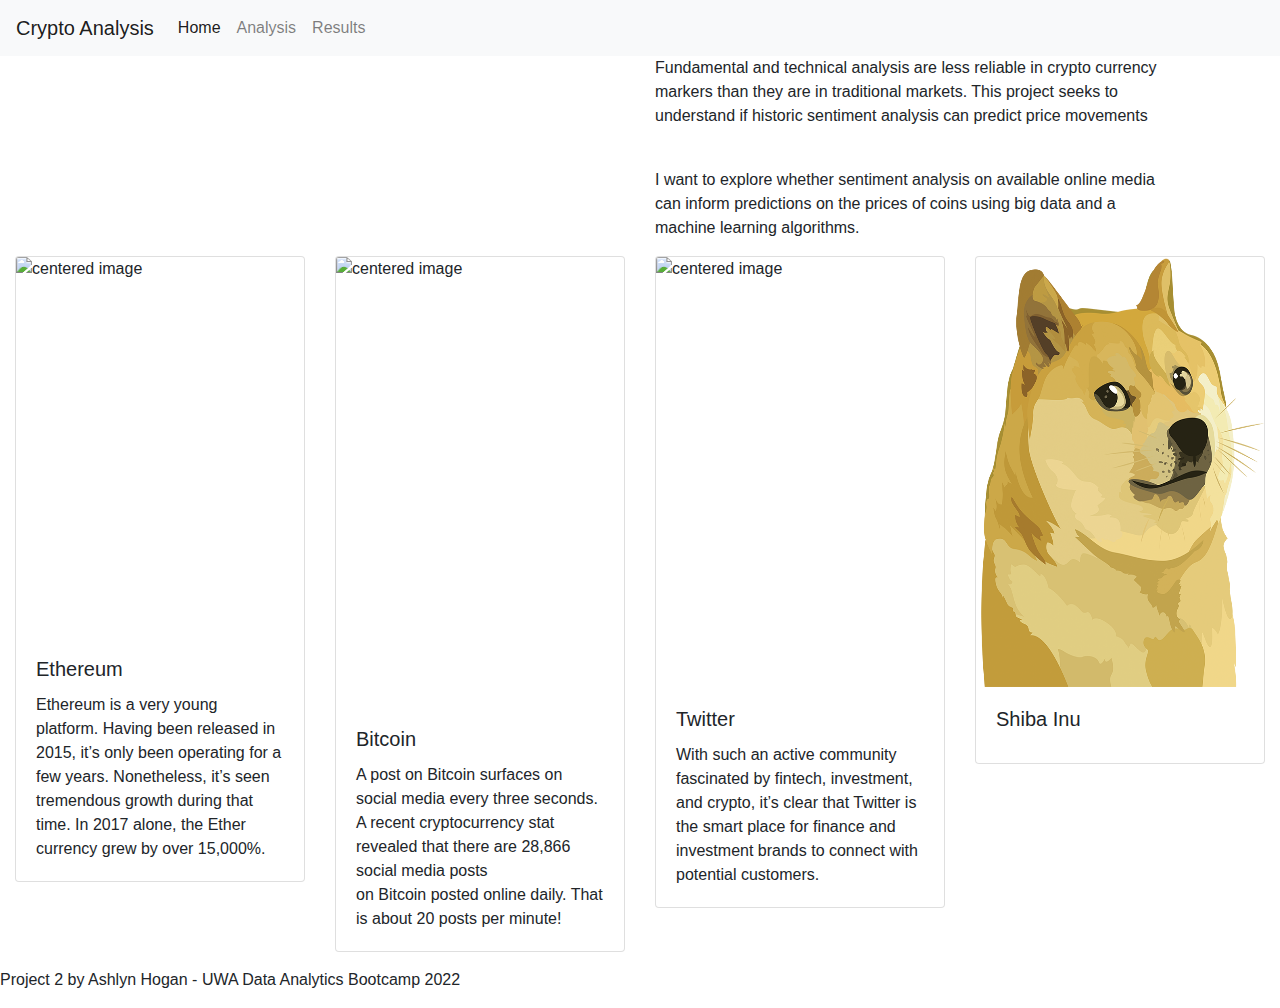
==== index.html @ c663d27e "Cleaning repo" ====
<!DOCTYPE html>
<html lang="en">

<head>
  <meta charset="UTF-8">
  <meta name="viewport" content="width=device-width, initial-scale=0.5">
  <meta http-equiv="X-UA-Compatible" content="ie=edge">
  <title>Crypto Analysis</title>
  <link rel="stylesheet" href="static/css/anime.css">
  <link rel="stylesheet" href="static/css/styles.css">
  <link rel="stylesheet" href="https://cdn.jsdelivr.net/npm/bootstrap@4.0.0/dist/css/bootstrap.min.css" integrity="sha384-Gn5384xqQ1aoWXA+058RXPxPg6fy4IWvTNh0E263XmFcJlSAwiGgFAW/dAiS6JXm" crossorigin="anonymous">


  <script src='https://cdn.plot.ly/plotly-2.11.1.min.js'></script>
  <script src='https://cdnjs.cloudflare.com/ajax/libs/d3/3.5.17/d3.min.js'></script>

</head>

<body>

<nav class="navbar navbar-expand-lg navbar-light bg-light  navbar">
  <a class="navbar-brand" style="color:rgba(#ffa3a3)" href="index.html">Crypto Analysis</a>
  <button class="navbar-toggler" type="button" data-toggle="collapse" data-target="#navbarNav" aria-controls="navbarNav" aria-expanded="false" aria-label="Toggle navigation">
    <span class="navbar-toggler-icon"></span>
  </button>
  <div class="collapse navbar-collapse" id="navbarNav">
    <ul class="navbar-nav">
      <li class="nav-item active">

        <a class="nav-link" id= "button" href="index.html">Home <span class="sr-only">(current)</span></a>
      </li>
      <li class="nav-item">
        <a class="nav-link"id= "button"  href="Charts.html">Analysis</a>
      </li>
      <li class="nav-item">
        <a class="nav-link" id= "button" href="results.html">Results</a>
      </li>
    </ul>
  </div>
</nav>
  <div class="container-fluid main">
    <div class="row">
      <div class="col-lg-6 image">
        <div id="myDiv">
          <lottie-player src="https://assets4.lottiefiles.com/packages/lf20_yc9ywdm7.json" background="transparent"  speed="1"  style="width: 600px; height: 600px;"loop autoplay ></lottie-player> 
        </div>
      </div>
      <div class="col-lg-5 wrapper">
        <div class="css-typing">
          <p>Fundamental and technical analysis are less reliable in crypto currency markers than they are in traditional markets. This project seeks to understand if historic sentiment analysis can predict price movements</p>
          <br>
          <p> I want to explore whether sentiment analysis on available online media can inform predictions on the prices of coins using big data and a machine learning algorithms.</p>  
        </div>
      </div>
    </div>


    <div class="row row2">
      <div class="col-lg-3 mb-3">
        <div class="card">
          <img src="Resources/ethereum.png" width="250" 
          height="380" alt="centered image" class="card-img-top">
          <div class="card-body">
            <h5 class="card-title">Ethereum</h5>
            <p class="card-text">Ethereum is a very young platform. Having been released in 2015, it’s only been operating for a few years. Nonetheless, it’s seen tremendous growth during that time. In 2017 alone, the Ether currency grew by over 15,000%.</p>
            <!-- <a href="" class="btn btn-outline-success btn-sm">Read More</a> -->
            <!-- <a href="" class="btn btn-outline-danger btn-sm"><i class="far fa-heart"></i></a> -->
          </div>
        </div>
      </div>
       
      <div class="col-lg-3 mb-3">
        <div class="card">
          <img src="Resources /bitcoin.png" width="150" 
           height="450"alt="centered image" class="card-img-top">
          <div class="card-body">
            <h5 class="card-title">Bitcoin</h5>
            <p class="card-text">A post on Bitcoin surfaces on social media every three seconds.
              A recent cryptocurrency stat revealed that there are 28,866 social media posts on Bitcoin posted online daily. That is about 20 posts per minute!</p>
            <!-- <a href="" class="btn btn-outline-success btn-sm">Read More</a>
            <a href="" class="btn btn-outline-danger btn-sm"><i class="far fa-heart"></i></a> -->
            
          </div>
        </div>
      </div>
    
      <div class="col-lg-3 mb-3">
        <div class="card">
          <img src="Resources/twitter.png" alt="centered image"width="300" 
           height="430"class="card-img-top">
          <div class="card-body">
            <h5 class="card-title">Twitter</h5>
            <p class="card-text">With such an active community fascinated by fintech, investment, and crypto, it’s clear that Twitter is the smart place for finance and investment brands to connect with potential customers.</p>
            <!-- <a href="" class="btn btn-outline-danger btn-sm"><i class="far fa-heart"></i></a> -->
          </div>
        </div>
      </div>
      <div class="col-lg-3 mb-3">
        <div class="card">
          <img src="Resources/doge.png" alt="centered image"width="300" 
           height="430"class="card-img-top">
          <div class="card-body">
            <h5 class="card-title">Shiba Inu</h5>
            <p class="card-text"></p>
            <!-- <a href="" class="btn btn-outline-danger btn-sm"><i class="far fa-heart"></i></a> -->
          </div>
        </div>
      </div>
    </div>
  </div>


 
  <div class="row row3">
    <div class="col-md-12 footer">
      <p>Project 2 by Ashlyn Hogan - UWA Data Analytics Bootcamp 2022</p>
    </div>
  </div>
  
  

  
</body>

<script src="https://cdnjs.cloudflare.com/ajax/libs/d3/5.5.0/d3.js"></script>
<script src="https://cdn.plot.ly/plotly-latest.min.js"></script>
<script src="https://cdnjs.cloudflare.com/ajax/libs/animejs/2.0.2/anime.min.js"></script>
<script src="https://d3js.org/d3-scale-chromatic.v1.min.js"></script>
<script src="static/js/app.js"></script>
<script src="https://unpkg.com/@lottiefiles/lottie-player@latest/dist/lottie-player.js"></script>
<!-- <link rel="stylesheet" href="https://maxcdn.bootstrapcdn.com/bootstrap/3.3.7/css/bootstrap.min.css"> -->




</html>
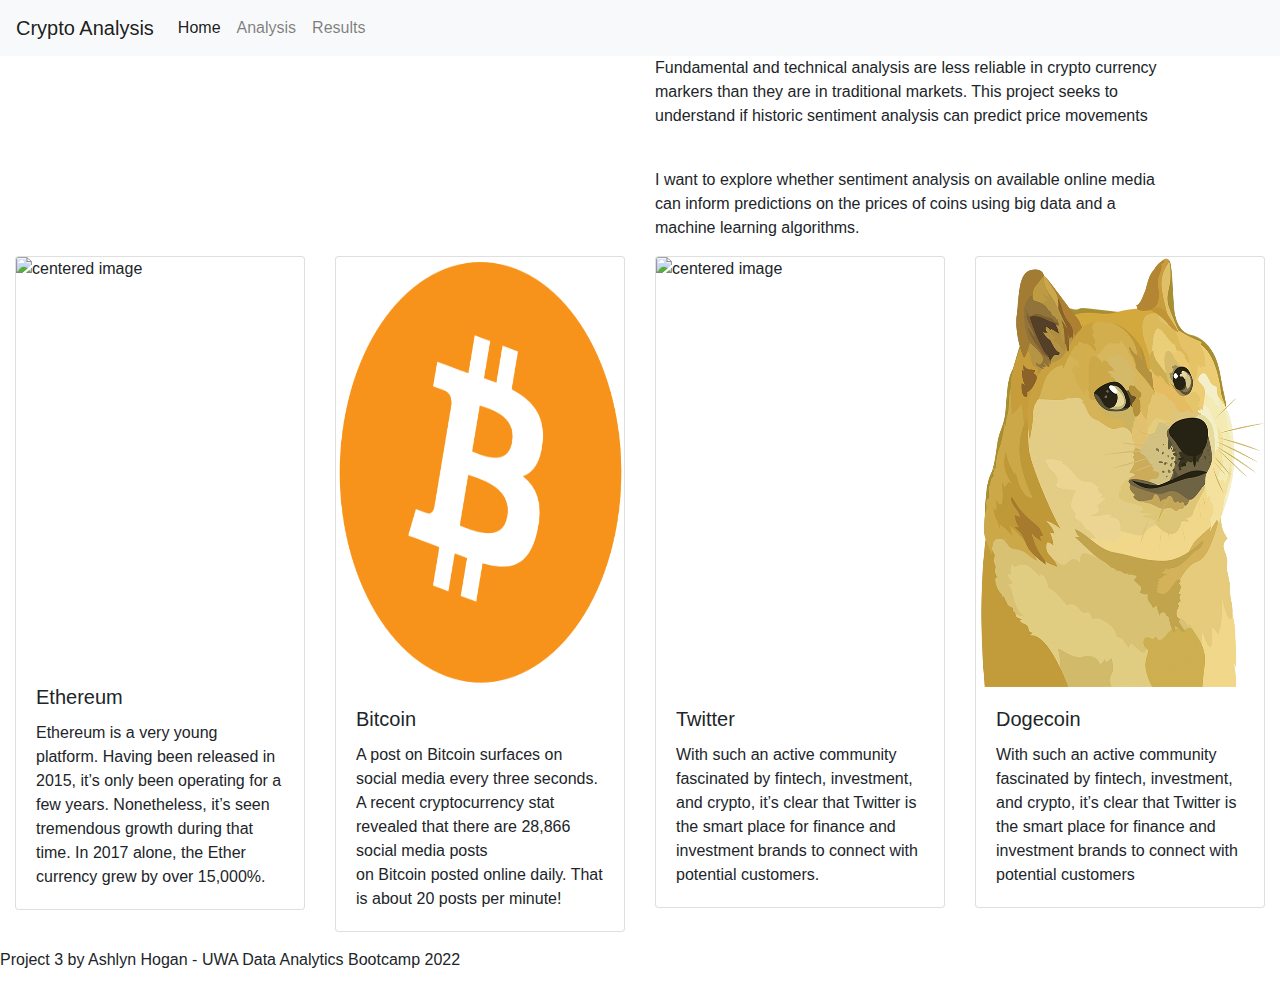
==== commit a5cd75f0: "updating html" ====
--- a/index.html
+++ b/index.html
@@ -6,8 +6,8 @@
   <meta name="viewport" content="width=device-width, initial-scale=0.5">
   <meta http-equiv="X-UA-Compatible" content="ie=edge">
   <title>Crypto Analysis</title>
-  <link rel="stylesheet" href="static/css/anime.css">
   <link rel="stylesheet" href="static/css/styles.css">
+  <script src="https://d3js.org/d3.v5.min.js"></script>
   <link rel="stylesheet" href="https://cdn.jsdelivr.net/npm/bootstrap@4.0.0/dist/css/bootstrap.min.css" integrity="sha384-Gn5384xqQ1aoWXA+058RXPxPg6fy4IWvTNh0E263XmFcJlSAwiGgFAW/dAiS6JXm" crossorigin="anonymous">
 
 
@@ -59,7 +59,7 @@
       <div class="col-lg-3 mb-3">
         <div class="card">
           <img src="Resources/ethereum.png" width="250" 
-          height="380" alt="centered image" class="card-img-top">
+          height="408" alt="centered image" class="card-img-top">
           <div class="card-body">
             <h5 class="card-title">Ethereum</h5>
             <p class="card-text">Ethereum is a very young platform. Having been released in 2015, it’s only been operating for a few years. Nonetheless, it’s seen tremendous growth during that time. In 2017 alone, the Ether currency grew by over 15,000%.</p>
@@ -71,8 +71,8 @@
        
       <div class="col-lg-3 mb-3">
         <div class="card">
-          <img src="Resources /bitcoin.png" width="150" 
-           height="450"alt="centered image" class="card-img-top">
+          <img src="Resources/bitcoins.png" width="150" 
+           height="430"alt="centered image" class="card-img-top">
           <div class="card-body">
             <h5 class="card-title">Bitcoin</h5>
             <p class="card-text">A post on Bitcoin surfaces on social media every three seconds.
@@ -100,8 +100,8 @@
           <img src="Resources/doge.png" alt="centered image"width="300" 
            height="430"class="card-img-top">
           <div class="card-body">
-            <h5 class="card-title">Shiba Inu</h5>
-            <p class="card-text"></p>
+            <h5 class="card-title">Dogecoin</h5>
+            <p class="card-text">With such an active community fascinated by fintech, investment, and crypto, it’s clear that Twitter is the smart place for finance and investment brands to connect with potential customers</p>
             <!-- <a href="" class="btn btn-outline-danger btn-sm"><i class="far fa-heart"></i></a> -->
           </div>
         </div>
@@ -113,7 +113,7 @@
  
   <div class="row row3">
     <div class="col-md-12 footer">
-      <p>Project 2 by Ashlyn Hogan - UWA Data Analytics Bootcamp 2022</p>
+      <p>Project 3 by Ashlyn Hogan - UWA Data Analytics Bootcamp 2022</p>
     </div>
   </div>
   
@@ -126,7 +126,7 @@
 <script src="https://cdn.plot.ly/plotly-latest.min.js"></script>
 <script src="https://cdnjs.cloudflare.com/ajax/libs/animejs/2.0.2/anime.min.js"></script>
 <script src="https://d3js.org/d3-scale-chromatic.v1.min.js"></script>
-<script src="static/js/app.js"></script>
+<script src="static/js/plots.js"></script>
 <script src="https://unpkg.com/@lottiefiles/lottie-player@latest/dist/lottie-player.js"></script>
 <!-- <link rel="stylesheet" href="https://maxcdn.bootstrapcdn.com/bootstrap/3.3.7/css/bootstrap.min.css"> -->
 
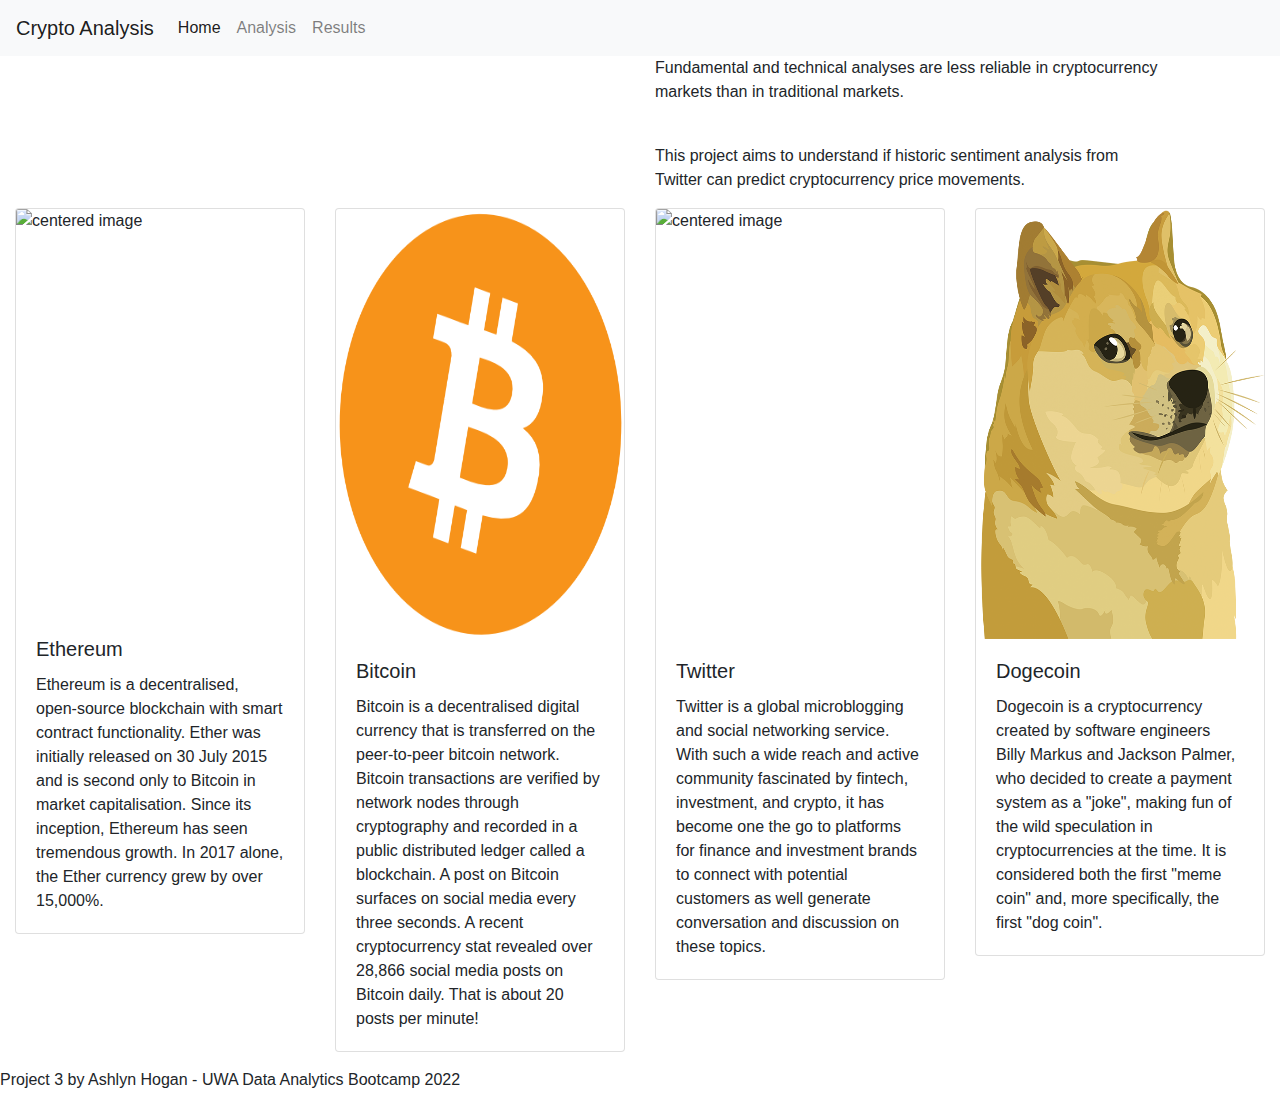
==== commit 7da34e1e: "index html front page word update" ====
--- a/index.html
+++ b/index.html
@@ -47,9 +47,9 @@
       </div>
       <div class="col-lg-5 wrapper">
         <div class="css-typing">
-          <p>Fundamental and technical analysis are less reliable in crypto currency markers than they are in traditional markets. This project seeks to understand if historic sentiment analysis can predict price movements</p>
+          <p>Fundamental and technical analyses are less reliable in cryptocurrency markets than in traditional markets.</p>
           <br>
-          <p> I want to explore whether sentiment analysis on available online media can inform predictions on the prices of coins using big data and a machine learning algorithms.</p>  
+          <p>This project aims to understand if historic sentiment analysis from Twitter can predict cryptocurrency price movements.</p>  
         </div>
       </div>
     </div>
@@ -62,7 +62,9 @@
           height="408" alt="centered image" class="card-img-top">
           <div class="card-body">
             <h5 class="card-title">Ethereum</h5>
-            <p class="card-text">Ethereum is a very young platform. Having been released in 2015, it’s only been operating for a few years. Nonetheless, it’s seen tremendous growth during that time. In 2017 alone, the Ether currency grew by over 15,000%.</p>
+            <p class="card-text">Ethereum is a decentralised, open-source blockchain with smart contract functionality. 
+              Ether was initially released on 30 July 2015 and is second only to Bitcoin in market capitalisation. 
+              Since its inception, Ethereum has seen tremendous growth. In 2017 alone, the Ether currency grew by over 15,000%.</p>
             <!-- <a href="" class="btn btn-outline-success btn-sm">Read More</a> -->
             <!-- <a href="" class="btn btn-outline-danger btn-sm"><i class="far fa-heart"></i></a> -->
           </div>
@@ -75,8 +77,10 @@
            height="430"alt="centered image" class="card-img-top">
           <div class="card-body">
             <h5 class="card-title">Bitcoin</h5>
-            <p class="card-text">A post on Bitcoin surfaces on social media every three seconds.
-              A recent cryptocurrency stat revealed that there are 28,866 social media posts on Bitcoin posted online daily. That is about 20 posts per minute!</p>
+            <p class="card-text">Bitcoin is a decentralised digital currency that is transferred on the peer-to-peer bitcoin network. Bitcoin transactions are verified by network nodes through cryptography and recorded in a public distributed ledger called a blockchain. 
+              A post on Bitcoin surfaces on social media every three seconds.
+              A recent cryptocurrency stat revealed over 28,866 social media posts on Bitcoin daily. That is about 20 posts per minute!
+              </p>
             <!-- <a href="" class="btn btn-outline-success btn-sm">Read More</a>
             <a href="" class="btn btn-outline-danger btn-sm"><i class="far fa-heart"></i></a> -->
             
@@ -90,7 +94,8 @@
            height="430"class="card-img-top">
           <div class="card-body">
             <h5 class="card-title">Twitter</h5>
-            <p class="card-text">With such an active community fascinated by fintech, investment, and crypto, it’s clear that Twitter is the smart place for finance and investment brands to connect with potential customers.</p>
+            <p class="card-text">Twitter is a global microblogging and social networking service. With such a wide reach and active community fascinated by fintech, investment, and crypto, it has become 
+              one the go to platforms for finance and investment brands to connect with potential customers as well generate conversation and discussion on these topics.</p>
             <!-- <a href="" class="btn btn-outline-danger btn-sm"><i class="far fa-heart"></i></a> -->
           </div>
         </div>
@@ -101,7 +106,8 @@
            height="430"class="card-img-top">
           <div class="card-body">
             <h5 class="card-title">Dogecoin</h5>
-            <p class="card-text">With such an active community fascinated by fintech, investment, and crypto, it’s clear that Twitter is the smart place for finance and investment brands to connect with potential customers</p>
+            <p class="card-text">Dogecoin is a cryptocurrency created by software engineers Billy Markus and Jackson Palmer, who decided to create a payment system as a "joke", 
+              making fun of the wild speculation in cryptocurrencies at the time. It is considered both the first "meme coin" and, more specifically, the first "dog coin".</p>
             <!-- <a href="" class="btn btn-outline-danger btn-sm"><i class="far fa-heart"></i></a> -->
           </div>
         </div>
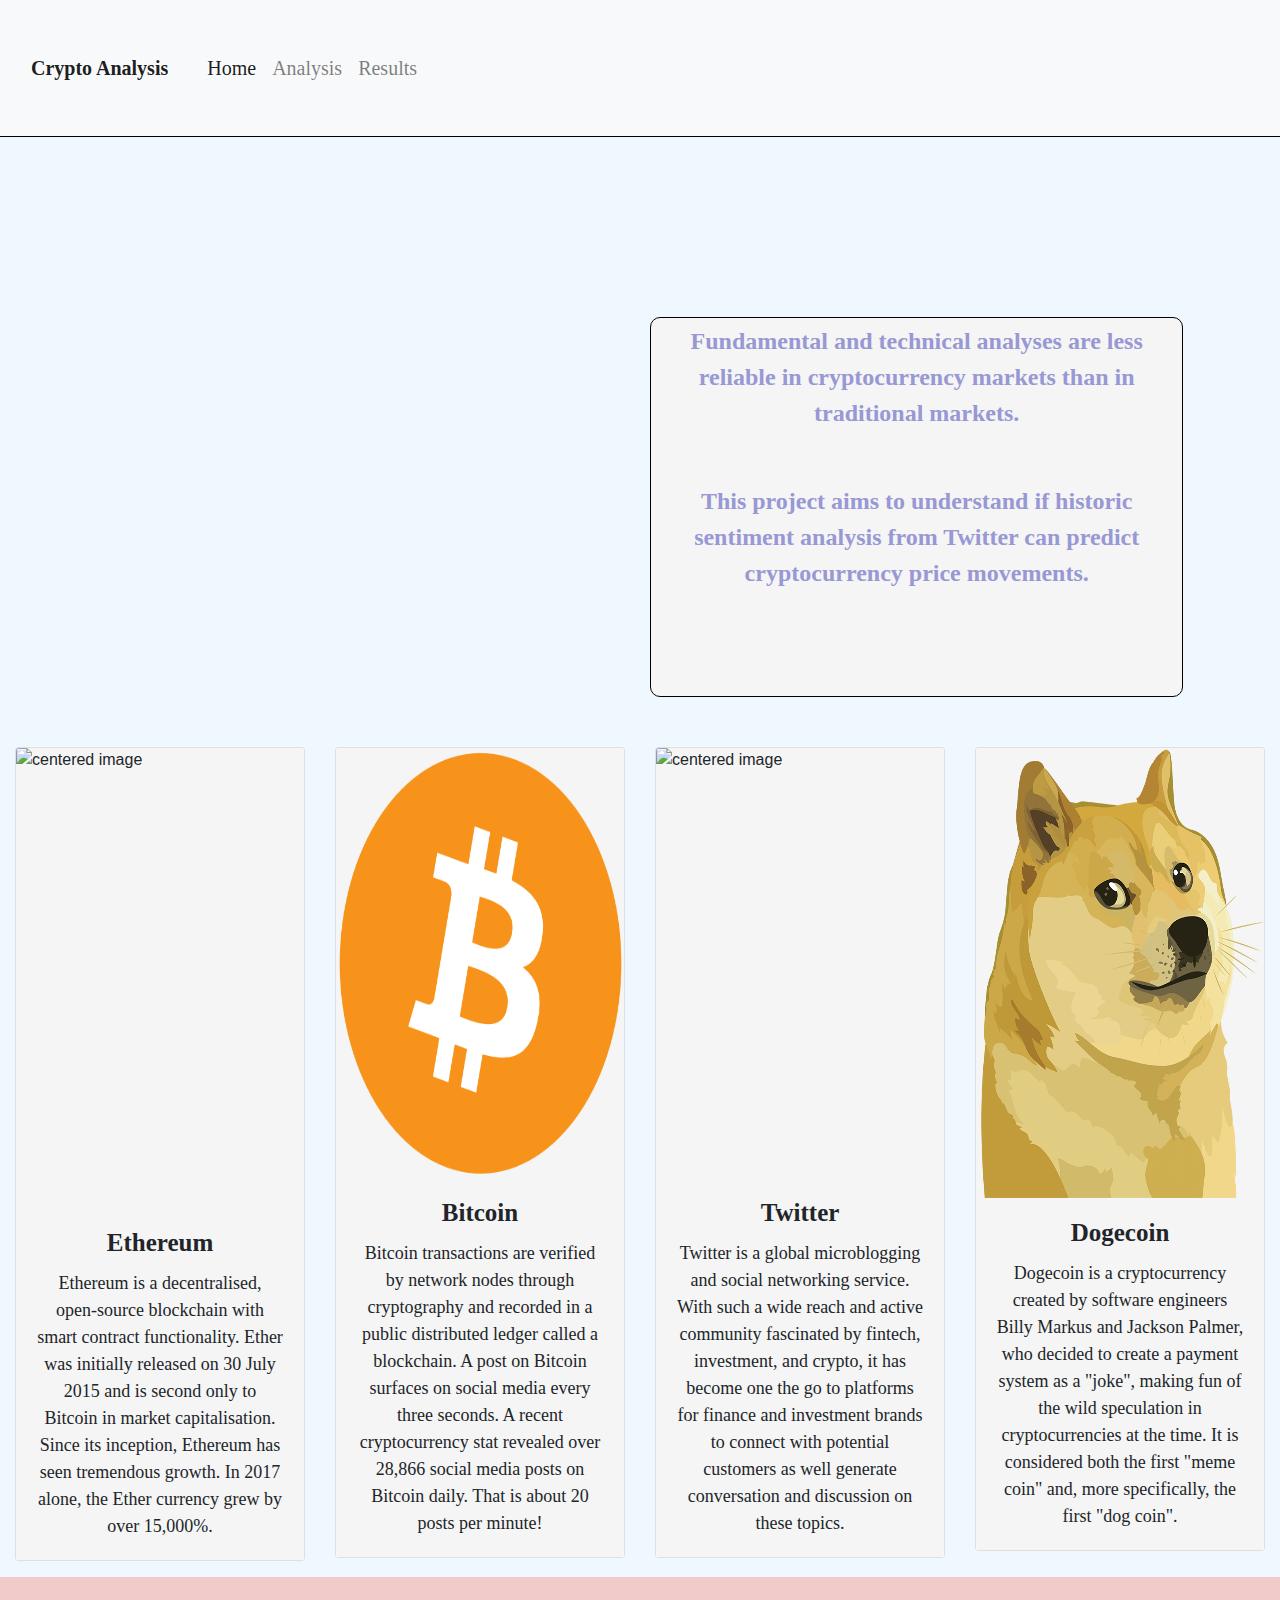
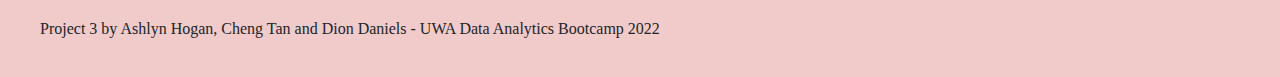
==== commit 0c8cfa06: "style change" ====
--- a/index.html
+++ b/index.html
@@ -6,7 +6,7 @@
   <meta name="viewport" content="width=device-width, initial-scale=0.5">
   <meta http-equiv="X-UA-Compatible" content="ie=edge">
   <title>Crypto Analysis</title>
-  <link rel="stylesheet" href="static/css/styles.css">
+  <link rel="stylesheet" href="styles.css">
   <script src="https://d3js.org/d3.v5.min.js"></script>
   <link rel="stylesheet" href="https://cdn.jsdelivr.net/npm/bootstrap@4.0.0/dist/css/bootstrap.min.css" integrity="sha384-Gn5384xqQ1aoWXA+058RXPxPg6fy4IWvTNh0E263XmFcJlSAwiGgFAW/dAiS6JXm" crossorigin="anonymous">
 
@@ -58,15 +58,13 @@
     <div class="row row2">
       <div class="col-lg-3 mb-3">
         <div class="card">
-          <img src="Resources/ethereum.png" width="250" 
-          height="408" alt="centered image" class="card-img-top">
+          <img src="Resources/ethereum.png" width="300" 
+          height="460" alt="centered image" class="card-img-top">
           <div class="card-body">
             <h5 class="card-title">Ethereum</h5>
             <p class="card-text">Ethereum is a decentralised, open-source blockchain with smart contract functionality. 
               Ether was initially released on 30 July 2015 and is second only to Bitcoin in market capitalisation. 
               Since its inception, Ethereum has seen tremendous growth. In 2017 alone, the Ether currency grew by over 15,000%.</p>
-            <!-- <a href="" class="btn btn-outline-success btn-sm">Read More</a> -->
-            <!-- <a href="" class="btn btn-outline-danger btn-sm"><i class="far fa-heart"></i></a> -->
           </div>
         </div>
       </div>
@@ -77,12 +75,10 @@
            height="430"alt="centered image" class="card-img-top">
           <div class="card-body">
             <h5 class="card-title">Bitcoin</h5>
-            <p class="card-text">Bitcoin is a decentralised digital currency that is transferred on the peer-to-peer bitcoin network. Bitcoin transactions are verified by network nodes through cryptography and recorded in a public distributed ledger called a blockchain. 
+            <p class="card-text">Bitcoin transactions are verified by network nodes through cryptography and recorded in a public distributed ledger called a blockchain. 
               A post on Bitcoin surfaces on social media every three seconds.
               A recent cryptocurrency stat revealed over 28,866 social media posts on Bitcoin daily. That is about 20 posts per minute!
               </p>
-            <!-- <a href="" class="btn btn-outline-success btn-sm">Read More</a>
-            <a href="" class="btn btn-outline-danger btn-sm"><i class="far fa-heart"></i></a> -->
             
           </div>
         </div>
@@ -96,19 +92,17 @@
             <h5 class="card-title">Twitter</h5>
             <p class="card-text">Twitter is a global microblogging and social networking service. With such a wide reach and active community fascinated by fintech, investment, and crypto, it has become 
               one the go to platforms for finance and investment brands to connect with potential customers as well generate conversation and discussion on these topics.</p>
-            <!-- <a href="" class="btn btn-outline-danger btn-sm"><i class="far fa-heart"></i></a> -->
           </div>
         </div>
       </div>
       <div class="col-lg-3 mb-3">
         <div class="card">
           <img src="Resources/doge.png" alt="centered image"width="300" 
-           height="430"class="card-img-top">
+           height="450"class="card-img-top">
           <div class="card-body">
             <h5 class="card-title">Dogecoin</h5>
             <p class="card-text">Dogecoin is a cryptocurrency created by software engineers Billy Markus and Jackson Palmer, who decided to create a payment system as a "joke", 
               making fun of the wild speculation in cryptocurrencies at the time. It is considered both the first "meme coin" and, more specifically, the first "dog coin".</p>
-            <!-- <a href="" class="btn btn-outline-danger btn-sm"><i class="far fa-heart"></i></a> -->
           </div>
         </div>
       </div>
@@ -119,7 +113,7 @@
  
   <div class="row row3">
     <div class="col-md-12 footer">
-      <p>Project 3 by Ashlyn Hogan - UWA Data Analytics Bootcamp 2022</p>
+      <p>Project 3 by Ashlyn Hogan, Cheng Tan and Dion Daniels  - UWA Data Analytics Bootcamp 2022</p>
     </div>
   </div>
   
@@ -134,7 +128,6 @@
 <script src="https://d3js.org/d3-scale-chromatic.v1.min.js"></script>
 <script src="static/js/plots.js"></script>
 <script src="https://unpkg.com/@lottiefiles/lottie-player@latest/dist/lottie-player.js"></script>
-<!-- <link rel="stylesheet" href="https://maxcdn.bootstrapcdn.com/bootstrap/3.3.7/css/bootstrap.min.css"> -->
 
 
 
--- a/styles.css
+++ b/styles.css
@@ -0,0 +1,417 @@
+/* ///////////////////////////////////////////////////// */
+/* BODY */
+/* ///////////////////////////////////////////////////// */
+
+.body {
+  background-color :aliceblue; 
+  font-family :"Times New Roman, Times, serif";
+}
+
+/* ///////////////////////////////////////////////////// */
+/* HEADER */
+/* ///////////////////////////////////////////////////// */
+
+.container{
+  background-color :whitesmoke; 
+  padding-bottom: 15px;
+  left: 100px;
+  padding-left: 70px;
+  margin-right: 0px;
+
+}
+
+.main{
+  background-color :aliceblue;
+
+}
+  
+.navbar-brand{
+  color: #ffa3a3;
+  margin-top: 40px;
+  font-family: "tahoma";
+  font-weight: bold;
+  font-size: 40px;
+  min-height: 80px;
+}
+
+.navbar{
+  background-color :whitesmoke; 
+  border-bottom: 1.5px solid black;
+  padding-bottom: 40px;
+}
+
+
+.navbar-brand {
+  padding: 0 15px;
+  height: 80px;
+  line-height: 80px;
+}
+
+#navbarNav {
+  float: right;
+}
+
+.nav-link{
+  font-family: "tahoma";
+  font-size: 20px;
+  font-weight: 200;
+  cursor: pointer;
+  position: relative;
+  display: inline;
+  float: right;
+
+}
+
+
+
+/* ///////////////////////////////////////////////////// */
+/* MAIN */
+/* ///////////////////////////////////////////////////// */
+
+p{
+  font-family :"tahoma";
+}
+
+.center_text{
+  text-align: center;
+}
+
+.center_cont{
+  justify-content: center;
+}
+
+.results_img{
+  display: block;
+  margin-left: auto;
+  margin-right: auto;
+  margin-bottom: auto;
+  
+}
+.charts_img{
+  display: block;
+  margin-left: auto;
+  margin-right: auto;
+  margin-bottom: auto;
+  
+}
+.charts_img2{
+  display: block;
+  margin-left: auto;
+  margin-right: auto;
+  margin-bottom: auto;
+}
+
+.charts_img3{
+  display: block;
+  margin-left: auto;
+  margin-right: auto;
+  margin-bottom: auto;
+}
+
+
+.results_img2{
+  display: block;
+  margin-top: 5%;
+  margin-bottom: 1.25%;
+  margin-left: auto;
+  margin-right: auto;
+  
+}
+
+.results_img3{
+  display: block;
+  margin-top: 1%;
+  margin-bottom: 1.25%;
+  margin-left: auto;
+  margin-right: auto;
+  
+}
+
+.spacer {
+  margin-bottom: 1.25%;
+}
+
+.image{
+  margin-left: 10px;
+  padding-top: 30px;
+  padding-bottom: 0px;
+  border-bottom-right-radius: 20px;
+  border-bottom-left-radius: 10px;
+}
+.wrapper {
+  display: grid;
+  position:relative;
+  margin-right: 0px;
+  width: 700px;
+  height: 250px;
+  margin-left: 0px;
+  background-color: whitesmoke;
+  border: 1.5px solid black;
+  padding: 5px;
+  border-top-right-radius: 10px;
+  border-top-left-radius: 10px;
+  border-bottom-right-radius: 10px;
+  border-bottom-left-radius: 10px;
+  margin-top: 180px;
+
+}
+
+.css-typing{
+  font-family: "tahoma";
+  color:  #9898d4;
+  font-weight: bold;
+  text-align: center;
+  font-size:24px;
+}
+
+
+.card-text{
+  font-family :"tahoma";
+  font-size: 18px;
+  text-align: center;
+}
+.card-title{
+  font-family :"tahoma";
+  font-size: 25px;
+  text-align: center;
+  font-weight: bold;
+}
+
+.card-img-top{
+  background-color :whitesmoke
+}
+.card-body{
+  background-color :whitesmoke
+
+}
+/* ///////////////////////////////////////////////////// */
+/* FOOTER */
+/* ///////////////////////////////////////////////////// */
+
+.row3{
+  background-color:#eebdbdcb;
+  padding-top: 40px;
+  padding-left: 40px;
+  padding-bottom: 20px;
+  margin-bottom: 0px;
+}
+
+
+
+/* ///////////////////////////////////////////////////// */
+/* CHARTS */
+/* ///////////////////////////////////////////////////// */
+
+
+
+.box{
+  border: 1.5px solid black;
+  padding: 5px;
+  border-top-right-radius: 10px;
+  border-top-left-radius: 10px;
+  border-bottom-right-radius: 10px;
+  border-bottom-left-radius: 10px;
+  font-family :"tahoma";
+  background-color :whitesmoke;
+  height: 80px;
+  }
+
+  .box2{
+    border: 1.5px solid black;
+    padding: 5px;
+    border-top-right-radius: 10px;
+    border-top-left-radius: 10px;
+    border-bottom-right-radius: 10px;
+    border-bottom-left-radius: 10px;
+    font-family :"tahoma";
+    height: 80px;
+    margin-bottom: 20px;
+    background-color :whitesmoke;
+    }
+
+    .boxwc{
+      border: 1.5px solid black;
+      padding: 5px;
+      border-top-right-radius: 10px;
+      border-top-left-radius: 10px;
+      border-bottom-right-radius: 10px;
+      border-bottom-left-radius: 10px;
+      font-family :"tahoma";
+      height: 50px;
+      width:200px;
+      margin-top:0px;
+      margin-bottom: 20px;
+      background-color :whitesmoke;
+      font-weight: bold;
+      margin-left: auto;
+      margin-right: auto;
+      }
+
+.chart {
+  background-color :aliceblue; 
+}
+.row2{
+  background-color :aliceblue;
+  margin-top: 0px;
+  padding-top: 50px;
+
+}
+.drop{
+
+margin-left: 20px;
+}
+/*
+#btc1{
+  margin-top: 50px;
+  margin-left:0px;
+}
+
+#eth1{
+  margin-top: 50px;
+  margin-left:0px;
+}
+#doge1{
+  margin-top: 50px;
+  margin-left:0px;
+}
+#btc2{
+  margin-right: 90px;
+}
+#doge2{
+  margin-right: 90px;
+}
+#eth2{
+  margin-right: 90px;
+}
+#btc3{
+
+  margin-left: 0px;
+}
+#eth3{
+
+  margin-left: 0px;
+}
+#doge3{
+
+  margin-left: 0px;
+}
+#btc4{
+  margin-right: 120px;
+}
+#eth4{
+  margin-right: 120px;
+}
+#doge4{
+  margin-right: 120px;
+}
+*/
+/*
+#btc5{
+  margin-left:10px;
+
+}
+
+#btc6{
+  margin-right: 80px;
+  margin-top:60px;
+
+}
+*/
+/*
+#btc7{
+  margin-right:500px;
+  margin-top:150px;
+
+}
+
+#eth5{
+  margin-left:10px;
+
+}
+
+#eth6{
+  margin-right: 80px;
+  margin-top:60px;
+
+}
+
+#eth7{
+  margin-right:500px;
+  margin-top:150px;
+
+}
+
+
+#doge5{
+  margin-left:10px;
+
+}
+
+#doge6{
+  margin-right: 80px;
+  margin-top:60px;
+
+}
+
+#doge7{
+  margin-right:500px;
+  margin-top:150px;
+
+}
+*/
+/*
+#btc{
+  margin-left:380px;
+}
+#eth{
+  margin-left:380px;
+}
+#doge{
+  margin-left:380px;
+}
+*/ 
+
+/*////////MEDIA QUERIES/////////
+/* Here we define some styles that will ONLY be applied at screen sizes below 600 pixels */
+ 
+@media only screen and (max-width: 1770px) {
+  
+  .wrapper{
+    height: 330px;
+  }
+  
+}
+
+@media only screen and (max-width: 1630px) {
+  
+  .wrapper{
+    height: 340px;
+  }
+  
+}
+
+@media only screen and (max-width: 1550px) {
+  
+  .wrapper{
+    height: 380px;
+  }
+  
+}
+@media only screen and (max-width: 1200px) {
+
+.wrapper{
+  height: 460px;
+}
+
+.css-typing{
+  font-size: 21px;
+}
+}
+
+@media only screen and (max-width: 1000px) {
+
+  .wrapper{
+    height: 310px;
+  }
+  
+} 
